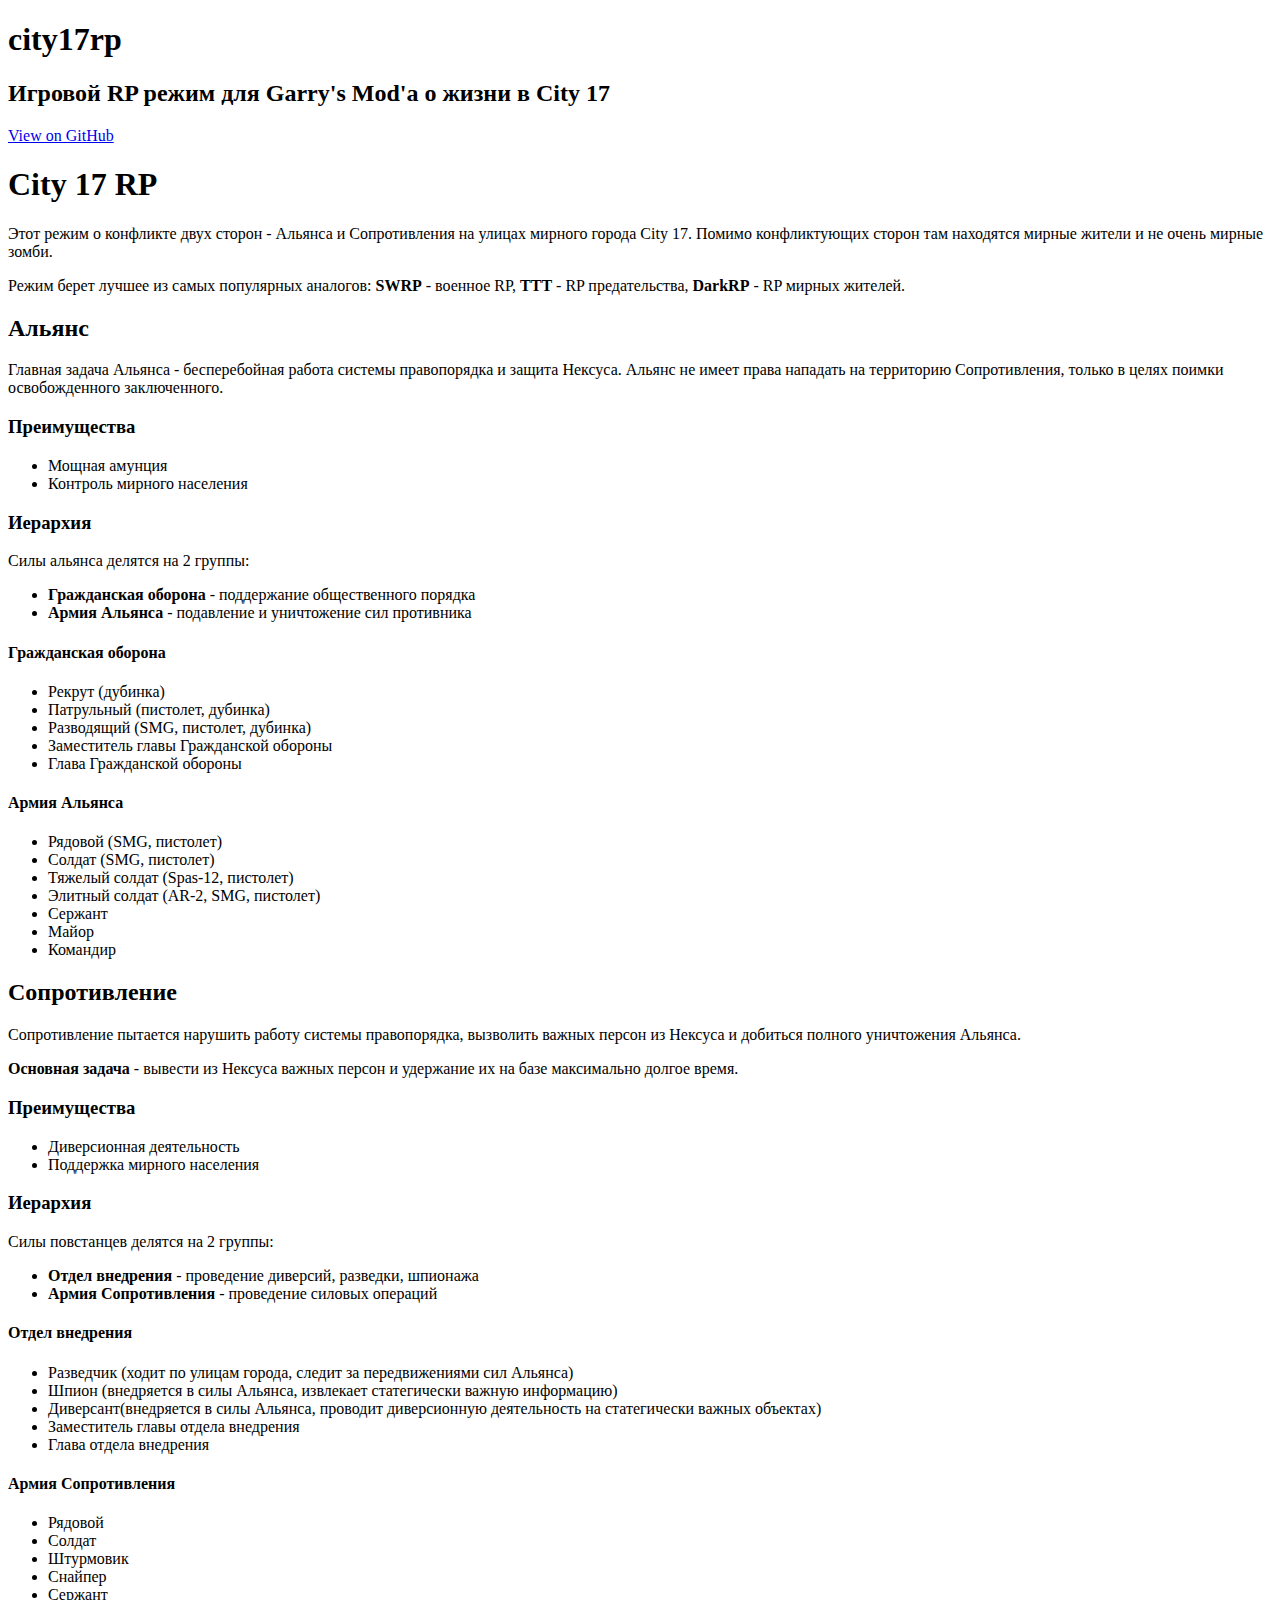
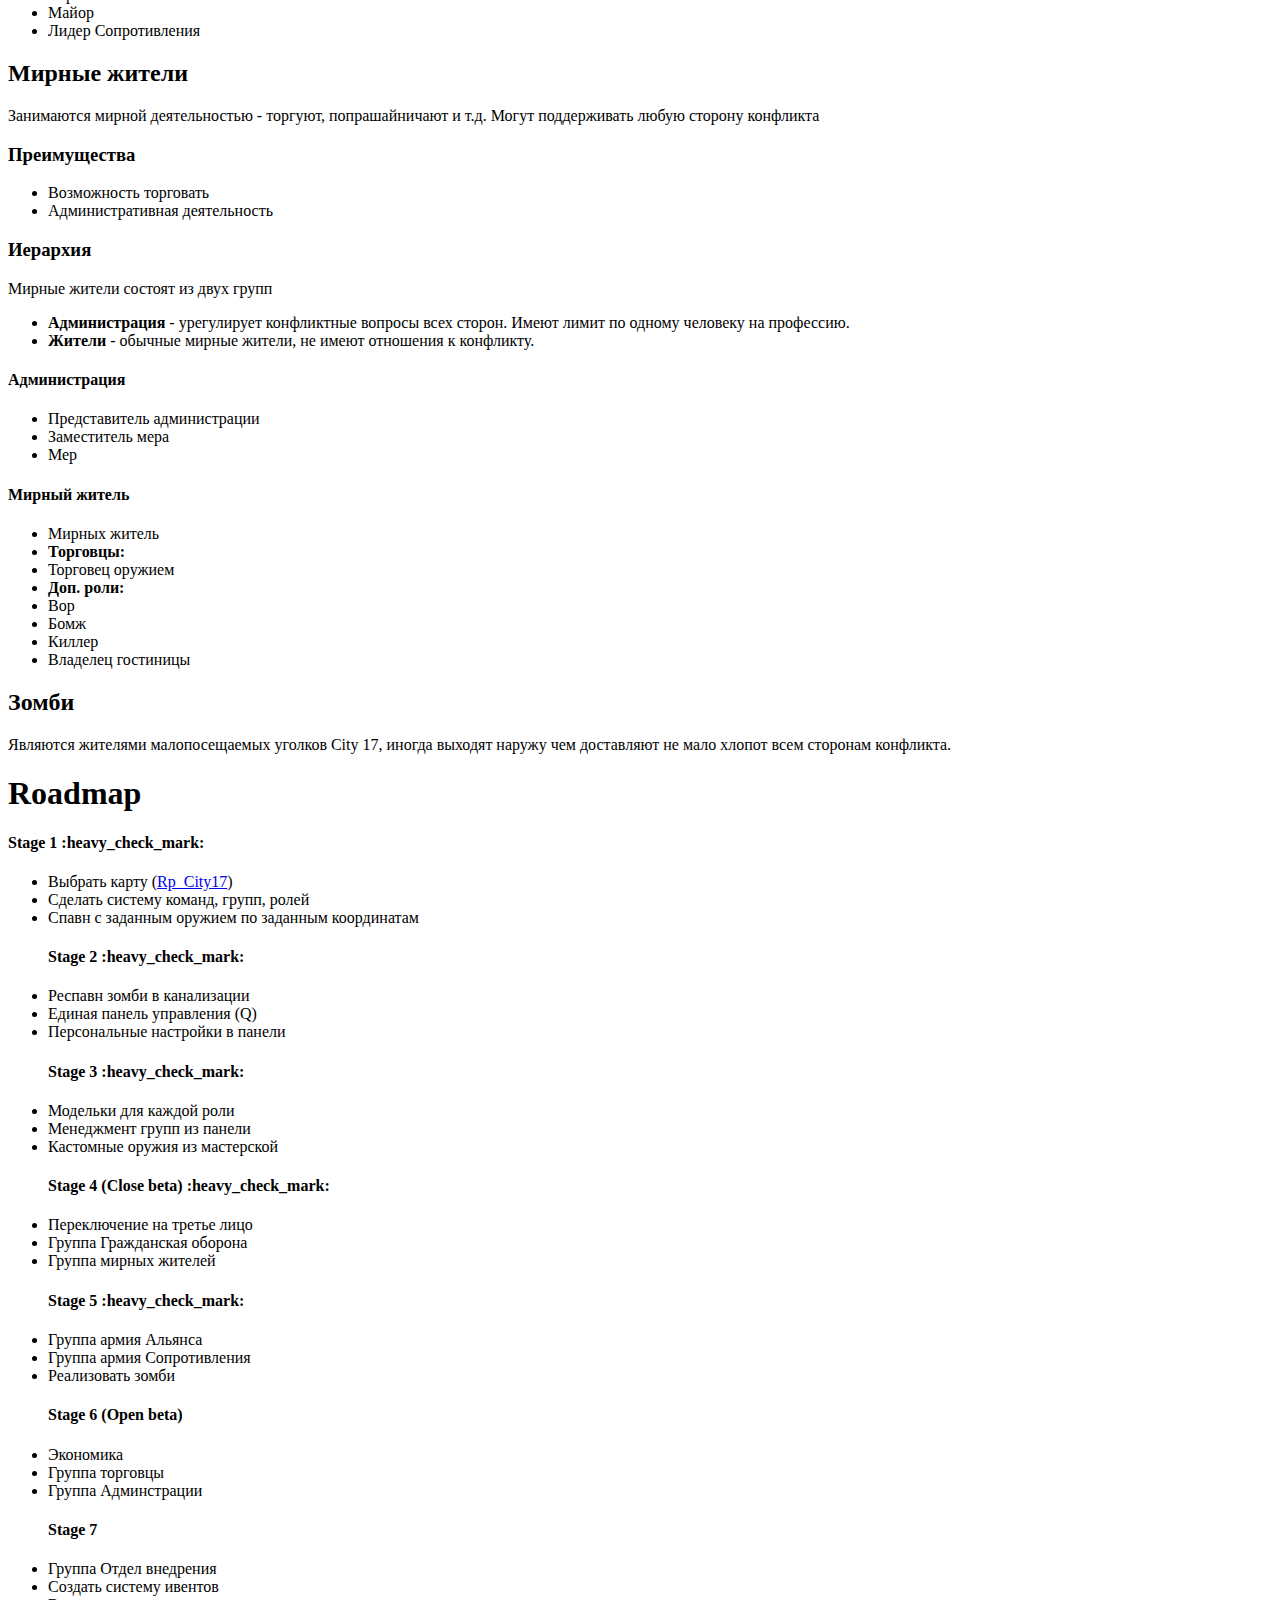
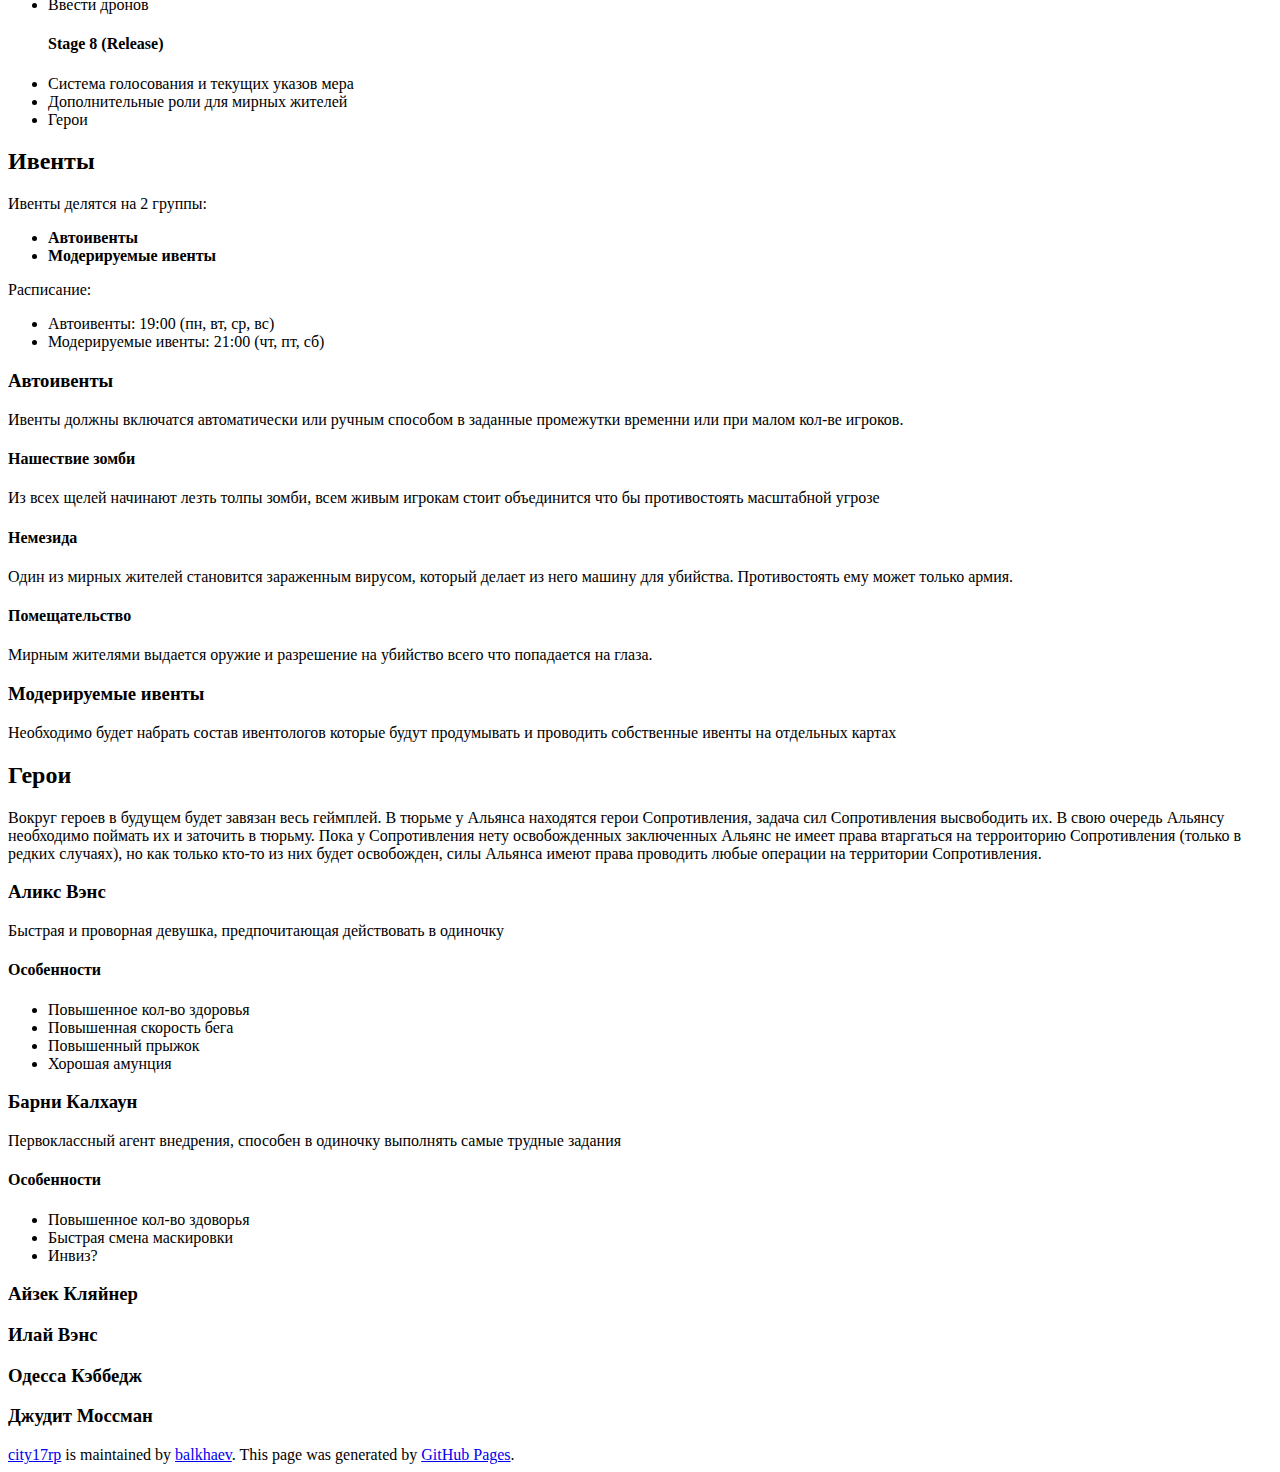
==== docs/index.html @ ab9e65ba "Replace MD files to HTML" ====
<!DOCTYPE html>
<html lang="en-US">
<head>
    <meta charset="UTF-8">

    <!-- Begin Jekyll SEO tag v2.3.0 -->
    <title>City 17 RP | city17rp</title>
    <meta property="og:title" content="City 17 RP" />
    <meta property="og:locale" content="en_US" />
    <meta name="description" content="Игровой RP режим для Garry’s Mod’a о жизни в City 17" />
    <meta property="og:description" content="Игровой RP режим для Garry’s Mod’a о жизни в City 17" />
    <link rel="canonical" href="https://balkhaev.github.io/city17rp/" />
    <meta property="og:url" content="https://balkhaev.github.io/city17rp/" />
    <meta property="og:site_name" content="city17rp" />
    <script type="application/ld+json">
{"name":"city17rp","description":"Игровой RP режим для Garry’s Mod’a о жизни в City 17","author":null,"@type":"WebSite","url":"https://balkhaev.github.io/city17rp/","image":null,"publisher":null,"headline":"City 17 RP","dateModified":null,"datePublished":null,"sameAs":null,"mainEntityOfPage":null,"@context":"http://schema.org"}</script>
    <!-- End Jekyll SEO tag -->

    <meta name="description" content="Игровой RP режим для Garry's Mod'a о жизни в City 17"/>
    <meta name="viewport" content="width=device-width, initial-scale=1">
    <meta name="theme-color" content="#157878">
    <link href='https://fonts.googleapis.com/css?family=Open+Sans:400,700' rel='stylesheet' type='text/css'>
    <link rel="stylesheet" href="/city17rp/assets/css/style.css?v=5e5be3f4eceae846ebebcaff375ea77cf9637cd9">
</head>
<body>
<section class="page-header">
    <h1 class="project-name">city17rp</h1>
    <h2 class="project-tagline">Игровой RP режим для Garry's Mod'a о жизни в City 17</h2>

    <a href="https://github.com/balkhaev/city17rp" class="btn">View on GitHub</a>


</section>

<section class="main-content">
    <h1 id="city-17-rp">City 17 RP</h1>

    <p>Этот режим о конфликте двух сторон - Альянса и Сопротивления на улицах мирного города City 17. Помимо конфликтующих сторон там находятся мирные жители и не очень мирные зомби.</p>

    <p>Режим берет лучшее из самых популярных аналогов: <strong>SWRP</strong> - военное RP, <strong>TTT</strong> - RP предательства, <strong>DarkRP</strong> - RP мирных жителей.</p>

    <h2 id="альянс">Альянс</h2>
    <p>Главная задача Альянса - бесперебойная работа системы правопорядка и защита Нексуса. Альянс не имеет права нападать на территорию Сопротивления, только в целях поимки освобожденного заключенного.</p>

    <h3 id="преимущества">Преимущества</h3>
    <ul>
        <li>Мощная амунция</li>
        <li>Контроль мирного населения</li>
    </ul>

    <h3 id="иерархия">Иерархия</h3>
    <p>Силы альянса делятся на 2 группы:</p>
    <ul>
        <li><strong>Гражданская оборона</strong> - поддержание общественного порядка</li>
        <li><strong>Армия Альянса</strong> - подавление и уничтожение сил противника</li>
    </ul>

    <h4 id="гражданская-оборона">Гражданская оборона</h4>
    <ul>
        <li>Рекрут (дубинка)</li>
        <li>Патрульный (пистолет, дубинка)</li>
        <li>Разводящий (SMG, пистолет, дубинка)</li>
        <li>Заместитель главы Гражданской обороны</li>
        <li>Глава Гражданской обороны</li>
    </ul>

    <h4 id="армия-альянса">Армия Альянса</h4>
    <ul>
        <li>Рядовой (SMG, пистолет)</li>
        <li>Солдат (SMG, пистолет)</li>
        <li>Тяжелый солдат (Spas-12, пистолет)</li>
        <li>Элитный солдат (AR-2, SMG, пистолет)</li>
        <li>Сержант</li>
        <li>Майор</li>
        <li>Командир</li>
    </ul>

    <h2 id="сопротивление">Сопротивление</h2>
    <p>Сопротивление пытается нарушить работу системы правопорядка, вызволить важных персон из Нексуса и добиться полного уничтожения Альянса.</p>

    <p><strong>Основная задача</strong> - вывести из Нексуса важных персон и удержание их на базе максимально долгое время.</p>

    <h3 id="преимущества-1">Преимущества</h3>
    <ul>
        <li>Диверсионная деятельность</li>
        <li>Поддержка мирного населения</li>
    </ul>

    <h3 id="иерархия-1">Иерархия</h3>
    <p>Силы повстанцев делятся на 2 группы:</p>
    <ul>
        <li><strong>Отдел внедрения</strong> - проведение диверсий, разведки, шпионажа</li>
        <li><strong>Армия Сопротивления</strong> - проведение силовых операций</li>
    </ul>

    <h4 id="отдел-внедрения">Отдел внедрения</h4>
    <ul>
        <li>Разведчик (ходит по улицам города, следит за передвижениями сил Альянса)</li>
        <li>Шпион (внедряется в силы Альянса, извлекает статегически важную информацию)</li>
        <li>Диверсант(внедряется в силы Альянса, проводит диверсионную деятельность на статегически важных объектах)</li>
        <li>Заместитель главы отдела внедрения</li>
        <li>Глава отдела внедрения</li>
    </ul>

    <h4 id="армия-сопротивления">Армия Сопротивления</h4>
    <ul>
        <li>Рядовой</li>
        <li>Солдат</li>
        <li>Штурмовик</li>
        <li>Снайпер</li>
        <li>Сержант</li>
        <li>Майор</li>
        <li>Лидер Сопротивления</li>
    </ul>

    <h2 id="мирные-жители">Мирные жители</h2>
    <p>Занимаются мирной деятельностью - торгуют, попрашайничают и т.д. Могут поддерживать любую сторону конфликта</p>

    <h3 id="преимущества-2">Преимущества</h3>
    <ul>
        <li>Возможность торговать</li>
        <li>Административная деятельность</li>
    </ul>

    <h3 id="иерархия-2">Иерархия</h3>
    <p>Мирные жители состоят из двух групп</p>
    <ul>
        <li><strong>Администрация</strong> - урегулирует конфликтные вопросы всех сторон. Имеют лимит по одному человеку на профессию.</li>
        <li><strong>Жители</strong> - обычные мирные жители, не имеют отношения к конфликту.</li>
    </ul>

    <h4 id="администрация">Администрация</h4>
    <ul>
        <li>Представитель администрации</li>
        <li>Заместитель мера</li>
        <li>Мер</li>
    </ul>

    <h4 id="мирный-житель">Мирный житель</h4>
    <ul>
        <li>Мирных житель</li>
        <li><strong>Торговцы:</strong></li>
        <li>Торговец оружием</li>
        <li><strong>Доп. роли:</strong></li>
        <li>Вор</li>
        <li>Бомж</li>
        <li>Киллер</li>
        <li>Владелец гостиницы</li>
    </ul>

    <h2 id="зомби">Зомби</h2>
    <p>Являются жителями малопосещаемых уголков City 17, иногда выходят наружу чем доставляют не мало хлопот всем сторонам конфликта.</p>

    <h1 id="roadmap">Roadmap</h1>

    <h4 id="stage-1-heavy_check_mark">Stage 1 :heavy_check_mark:</h4>
    <ul>
        <li>Выбрать карту (<a href="https://steamcommunity.com/sharedfiles/filedetails/?l=russian&amp;id=150899249">Rp_City17</a>)</li>
        <li>Сделать систему команд, групп, ролей</li>
        <li>Спавн с заданным оружием по заданным координатам
            <h4 id="stage-2-heavy_check_mark">Stage 2 :heavy_check_mark:</h4>
        </li>
        <li>Респавн зомби в канализации</li>
        <li>Единая панель управления (Q)</li>
        <li>Персональные настройки в панели
            <h4 id="stage-3-heavy_check_mark">Stage 3 :heavy_check_mark:</h4>
        </li>
        <li>Модельки для каждой роли</li>
        <li>Менеджмент групп из панели</li>
        <li>Кастомные оружия из мастерской
            <h4 id="stage-4-close-beta-heavy_check_mark">Stage 4 (Close beta) :heavy_check_mark:</h4>
        </li>
        <li>Переключение на третье лицо</li>
        <li>Группа Гражданская оборона</li>
        <li>Группа мирных жителей
            <h4 id="stage-5-heavy_check_mark">Stage 5 :heavy_check_mark:</h4>
        </li>
        <li>Группа армия Альянса</li>
        <li>Группа армия Сопротивления</li>
        <li>Реализовать зомби
            <h4 id="stage-6-open-beta">Stage 6 (Open beta)</h4>
        </li>
        <li>Экономика</li>
        <li>Группа торговцы</li>
        <li>Группа Админстрации
            <h4 id="stage-7">Stage 7</h4>
        </li>
        <li>Группа Отдел внедрения</li>
        <li>Создать систему ивентов</li>
        <li>Ввести дронов
            <h4 id="stage-8-release">Stage 8 (Release)</h4>
        </li>
        <li>Система голосования и текущих указов мера</li>
        <li>Дополнительные роли для мирных жителей</li>
        <li>Герои</li>
    </ul>

    <h2 id="ивенты">Ивенты</h2>
    <p>Ивенты делятся на 2 группы:</p>
    <ul>
        <li><strong>Автоивенты</strong></li>
        <li><strong>Модерируемые ивенты</strong></li>
    </ul>

    <p>Расписание:</p>
    <ul>
        <li>Автоивенты: 19:00 (пн, вт, ср, вс)</li>
        <li>Модерируемые ивенты: 21:00 (чт, пт, сб)</li>
    </ul>

    <h3 id="автоивенты">Автоивенты</h3>
    <p>Ивенты должны включатся автоматически или ручным способом в заданные промежутки временни или при малом кол-ве игроков.</p>
    <h4 id="нашествие-зомби">Нашествие зомби</h4>
    <p>Из всех щелей начинают лезть толпы зомби, всем живым игрокам стоит объединится что бы противостоять масштабной угрозе</p>
    <h4 id="немезида">Немезида</h4>
    <p>Один из мирных жителей становится зараженным вирусом, который делает из него машину для убийства. Противостоять ему может только армия.</p>
    <h4 id="помещательство">Помещательство</h4>
    <p>Мирным жителями выдается оружие и разрешение на убийство всего что попадается на глаза.</p>
    <h3 id="модерируемые-ивенты">Модерируемые ивенты</h3>
    <p>Необходимо будет набрать состав ивентологов которые будут продумывать и проводить собственные ивенты на отдельных картах</p>

    <h2 id="герои">Герои</h2>
    <p>Вокруг героев в будущем будет завязан весь геймплей. В тюрьме у Альянса находятся герои Сопротивления, задача сил Сопротивления высвободить их. В свою очередь Альянсу необходимо поймать их и заточить в тюрьму. Пока у Сопротивления нету освобожденных заключенных Альянс не имеет права втаргаться на терроиторию Сопротивления (только в редких случаях), но как только кто-то из них будет освобожден, силы Альянса имеют права проводить любые операции на территории Сопротивления.</p>
    <h3 id="аликс-вэнс">Аликс Вэнс</h3>
    <p>Быстрая и проворная девушка, предпочитающая действовать в одиночку</p>
    <h4 id="особенности">Особенности</h4>
    <ul>
        <li>Повышенное кол-во здоровья</li>
        <li>Повышенная скорость бега</li>
        <li>Повышенный прыжок</li>
        <li>Хорошая амунция</li>
    </ul>

    <h3 id="барни-калхаун">Барни Калхаун</h3>
    <p>Первоклассный агент внедрения, способен в одиночку выполнять самые трудные задания</p>
    <h4 id="особенности-1">Особенности</h4>
    <ul>
        <li>Повышенное кол-во здоворья</li>
        <li>Быстрая смена маскировки</li>
        <li>Инвиз?</li>
    </ul>

    <h3 id="айзек-кляйнер">Айзек Кляйнер</h3>
    <h3 id="илай-вэнс">Илай Вэнс</h3>
    <h3 id="одесса-кэббедж">Одесса Кэббедж</h3>
    <h3 id="джудит-моссман">Джудит Моссман</h3>


    <footer class="site-footer">

        <span class="site-footer-owner"><a href="https://github.com/balkhaev/city17rp">city17rp</a> is maintained by <a href="https://github.com/balkhaev">balkhaev</a>.</span>

        <span class="site-footer-credits">This page was generated by <a href="https://pages.github.com">GitHub Pages</a>.</span>
    </footer>
</section>


</body>
</html>
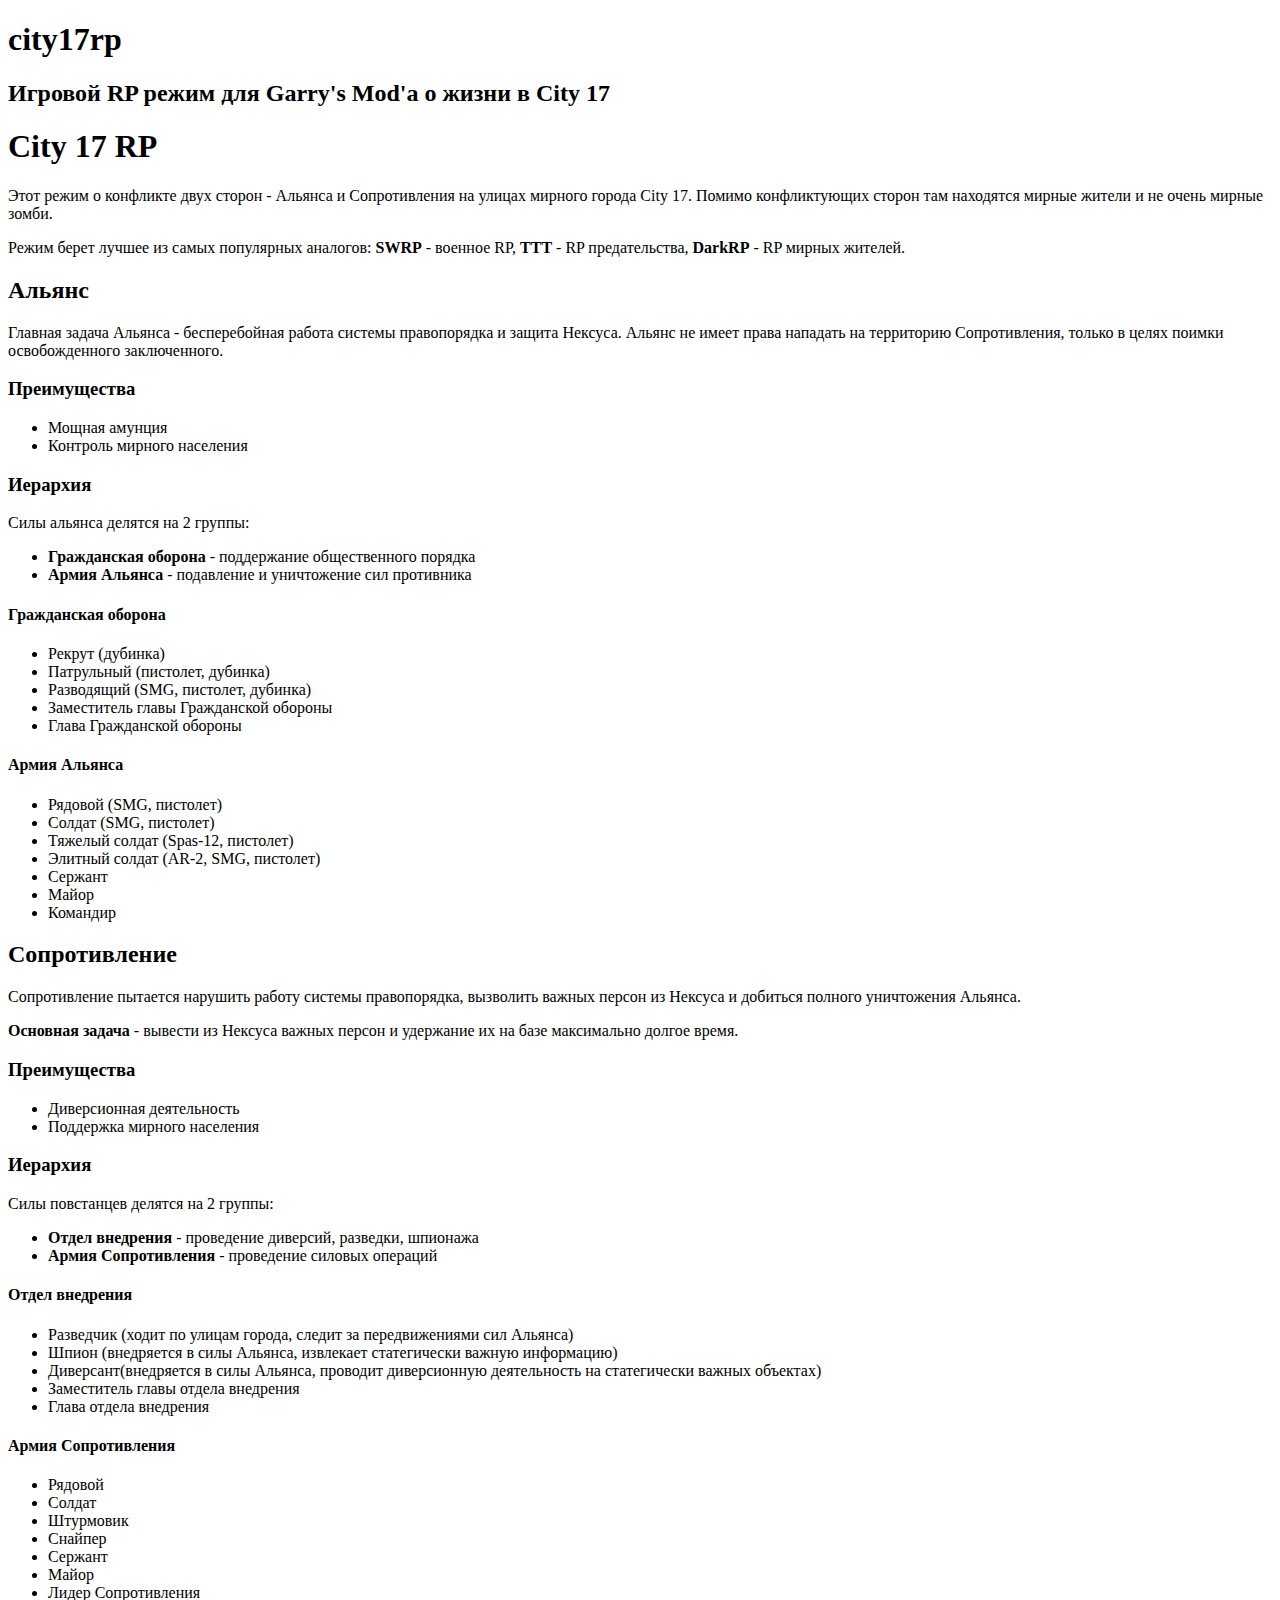
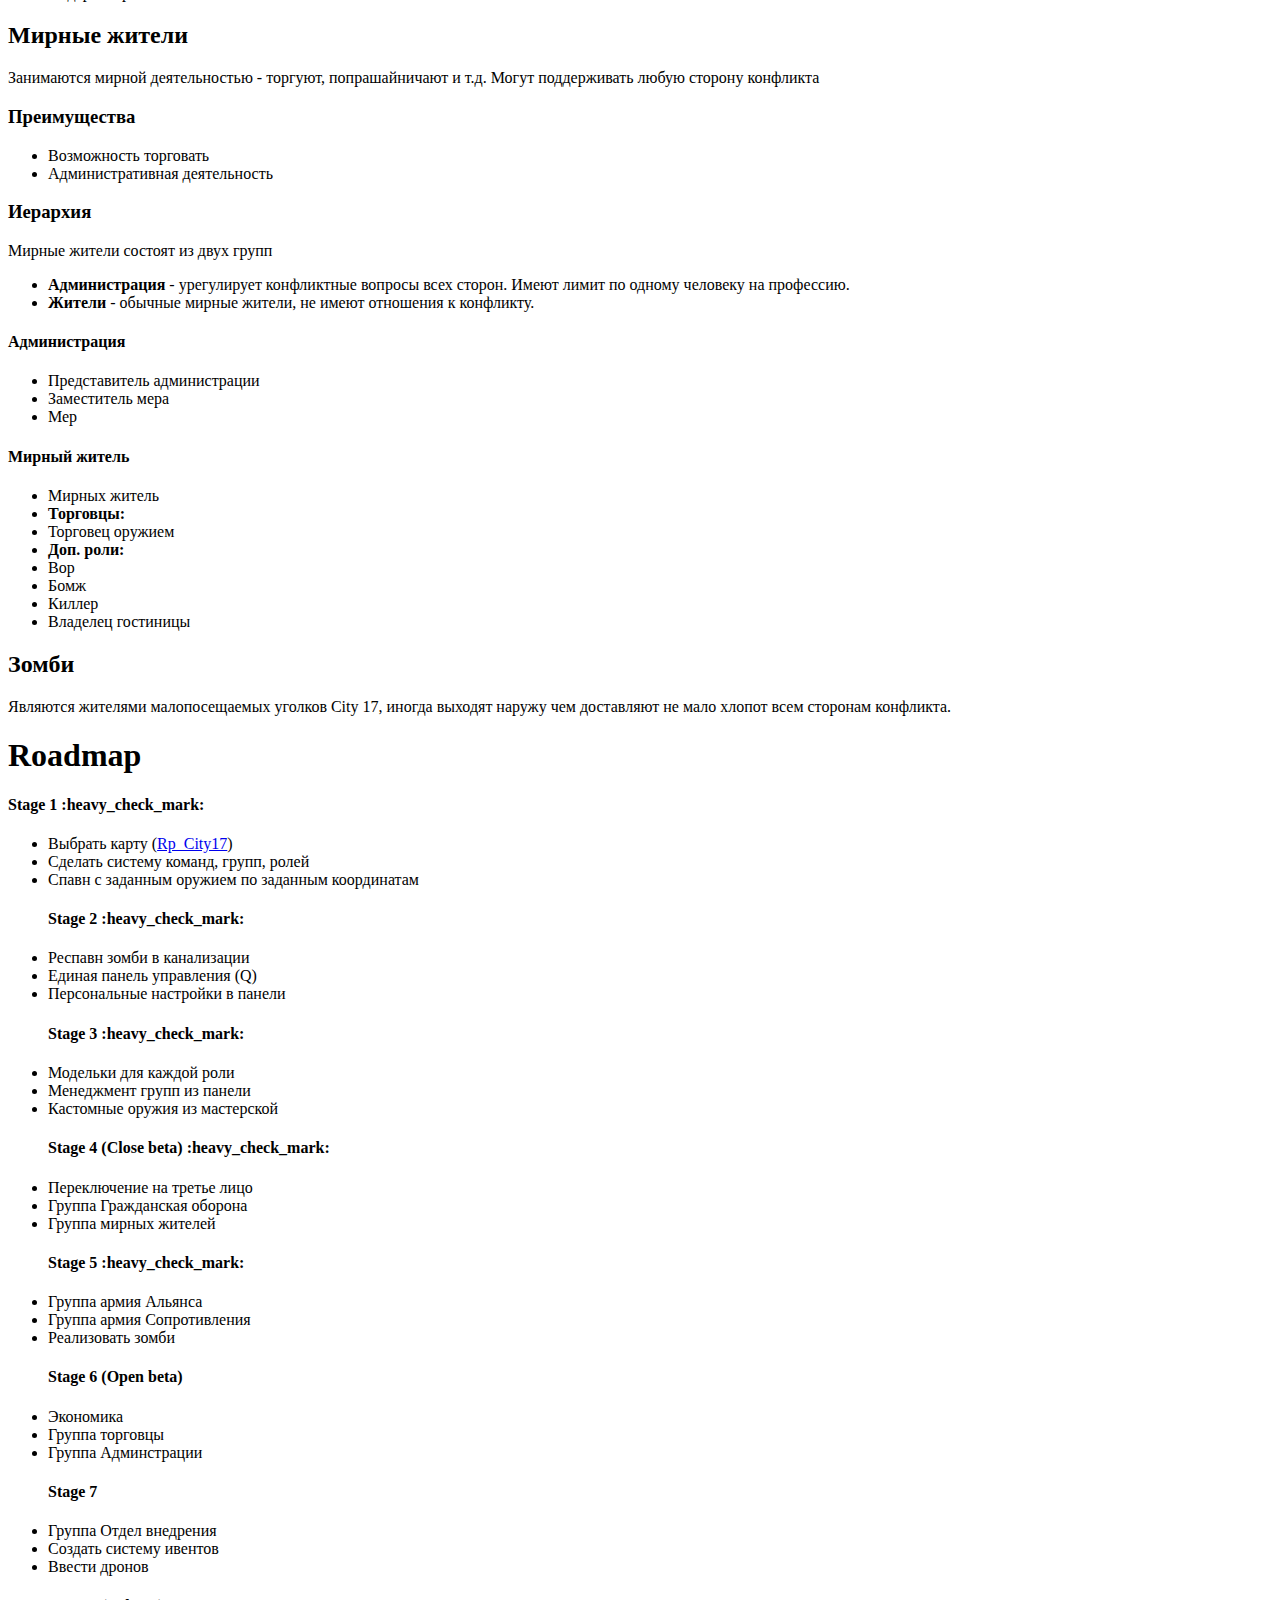
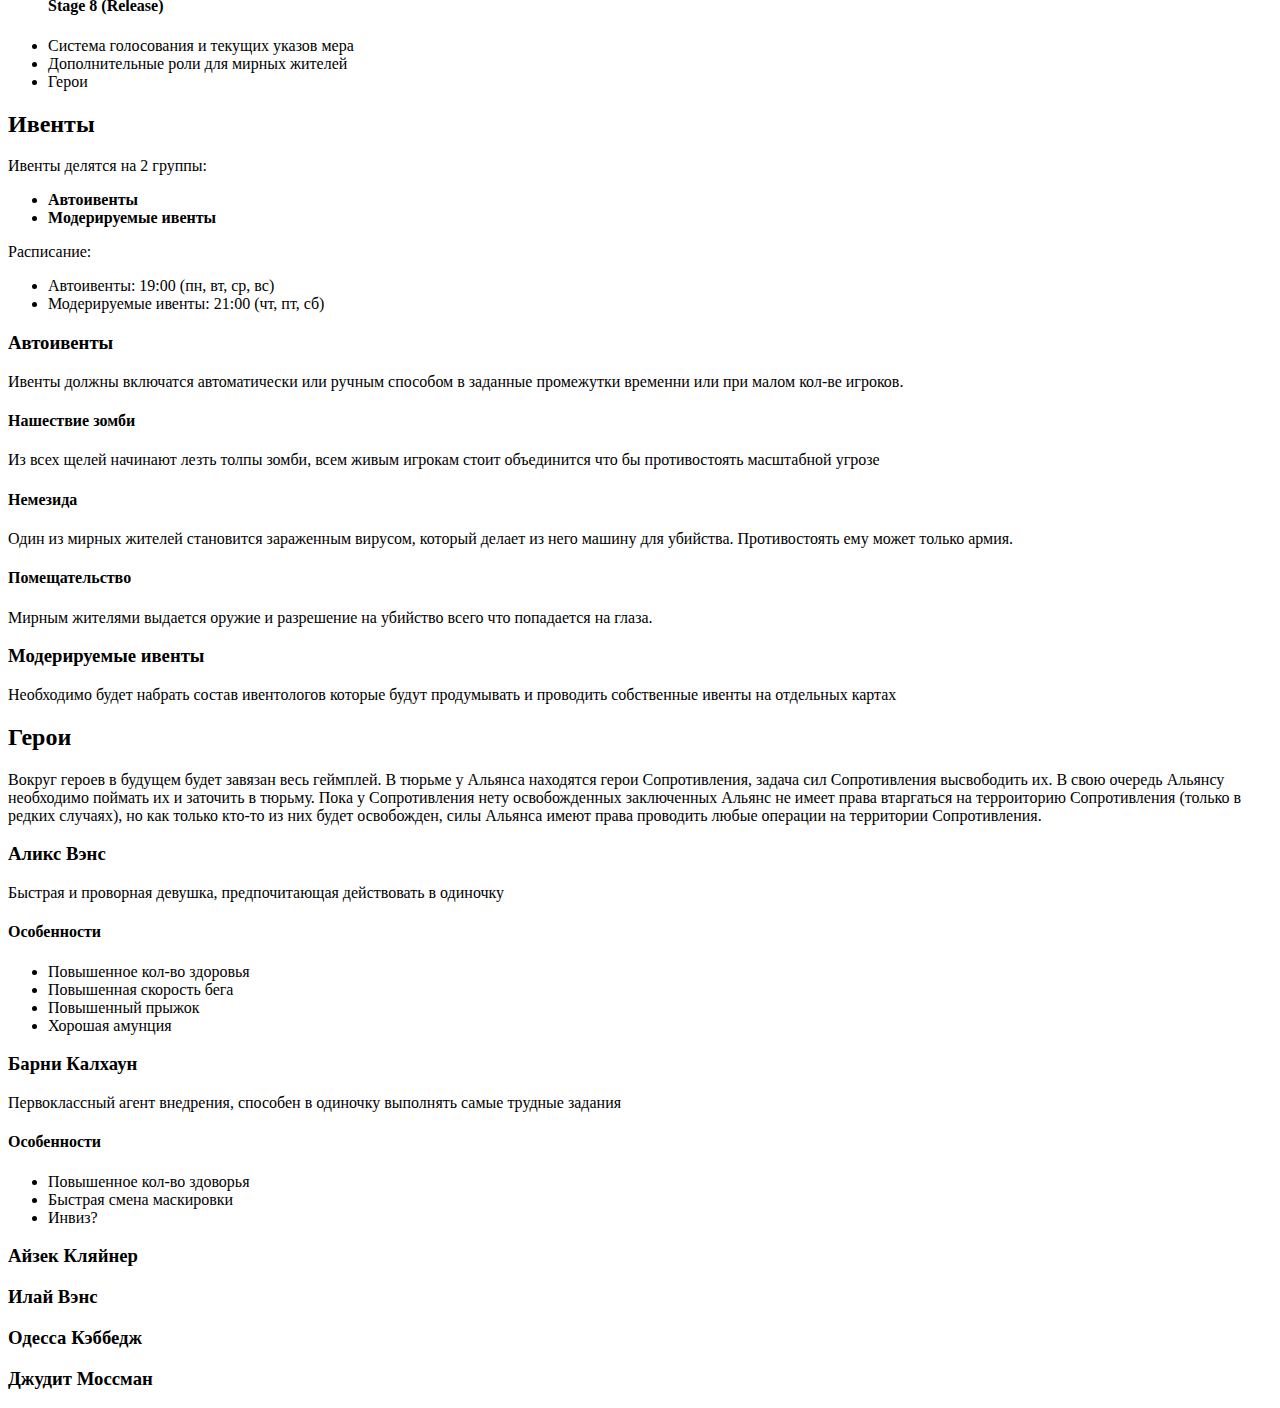
==== commit a5d66413: "Replace MD files to HTML #2" ====
--- a/docs/index.html
+++ b/docs/index.html
@@ -27,13 +27,9 @@
 <section class="page-header">
     <h1 class="project-name">city17rp</h1>
     <h2 class="project-tagline">Игровой RP режим для Garry's Mod'a о жизни в City 17</h2>
-
-    <a href="https://github.com/balkhaev/city17rp" class="btn">View on GitHub</a>
-
-
 </section>
 
-<section class="main-content">
+<section class="main-content" style="background:#fff;">
     <h1 id="city-17-rp">City 17 RP</h1>
 
     <p>Этот режим о конфликте двух сторон - Альянса и Сопротивления на улицах мирного города City 17. Помимо конфликтующих сторон там находятся мирные жители и не очень мирные зомби.</p>
@@ -245,14 +241,6 @@
     <h3 id="илай-вэнс">Илай Вэнс</h3>
     <h3 id="одесса-кэббедж">Одесса Кэббедж</h3>
     <h3 id="джудит-моссман">Джудит Моссман</h3>
-
-
-    <footer class="site-footer">
-
-        <span class="site-footer-owner"><a href="https://github.com/balkhaev/city17rp">city17rp</a> is maintained by <a href="https://github.com/balkhaev">balkhaev</a>.</span>
-
-        <span class="site-footer-credits">This page was generated by <a href="https://pages.github.com">GitHub Pages</a>.</span>
-    </footer>
 </section>
 
 
